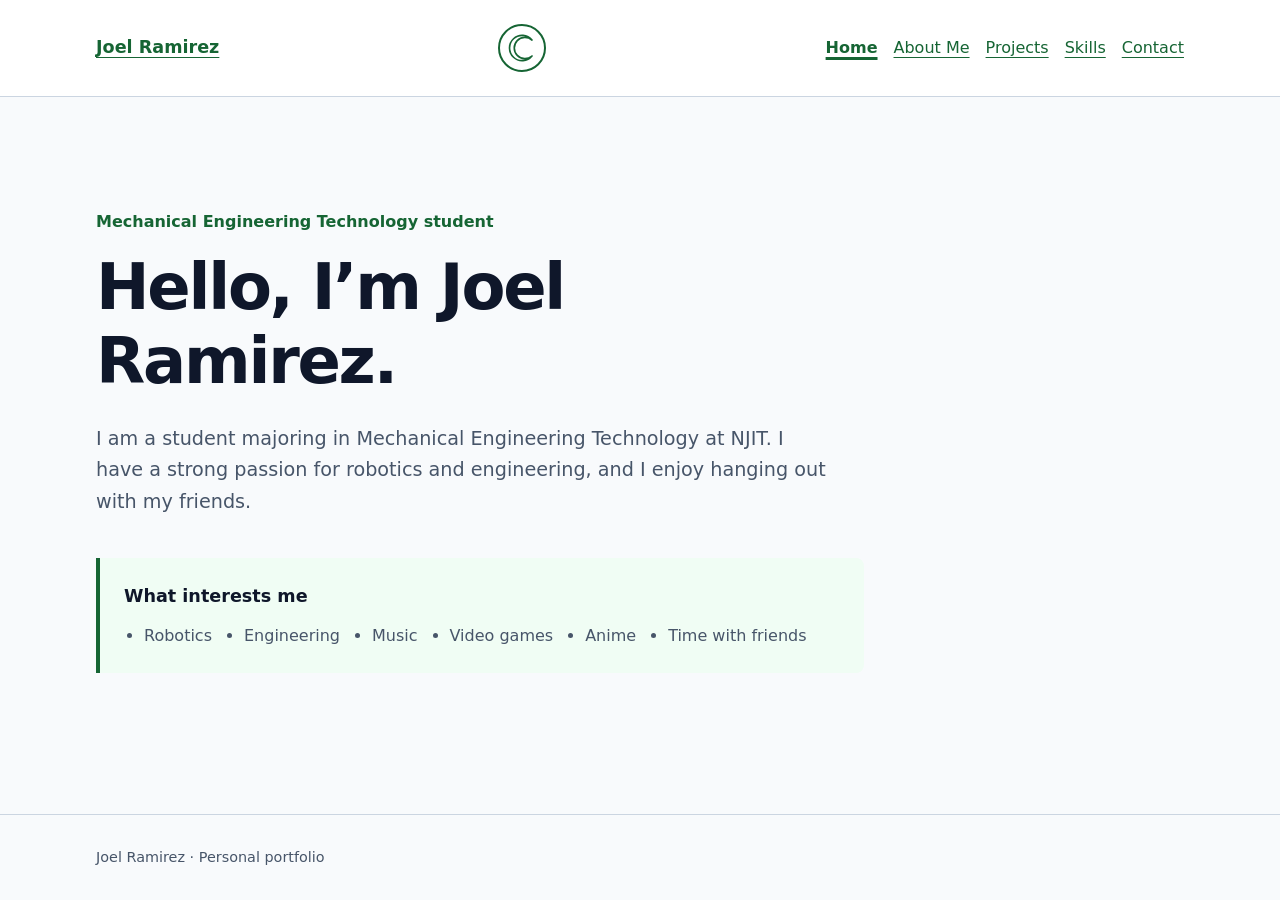
==== index.html @ ec8f8d81 "Reserve project filter space to reduce layout shifts" ====
<!DOCTYPE html>
<html lang="en">
<head>
  <meta charset="UTF-8">
  <meta name="viewport" content="width=device-width, initial-scale=1.0">
  <meta name="description" content="Meet Joel Ramirez, a Mechanical Engineering Technology student at NJIT with a passion for robotics and engineering.">
  <title>Joel Ramirez | Home</title>
  <link rel="stylesheet" href="css/styles.css?v=20261102-projects-cls">
  <script src="js/main.js" defer></script>
</head>
<body>
  <a class="skip-link" href="#main-content">Skip to main content</a>
  <header class="site-header">
    <div class="container header-content">
      <a class="site-name" href="index.html">Joel Ramirez</a>
      <div class="theme-control">
        <button class="theme-toggle" type="button" aria-label="Dark mode" aria-pressed="false" title="Switch to dark mode" hidden>
          <svg class="theme-icon theme-icon-moon" width="32" height="32" viewBox="0 0 48 48" aria-hidden="true" focusable="false">
            <path d="M39 12A19 19 0 1 0 39 36A16 16 0 1 1 39 12Z" />
          </svg>
          <svg class="theme-icon theme-icon-sun" width="32" height="32" viewBox="0 0 48 48" aria-hidden="true" focusable="false">
            <path d="M24 2v4m0 36v4M2 24h4m36 0h4M8.5 8.5l3 3m25 25 3 3m-31 0 3-3m25-25 3-3" />
            <circle cx="24" cy="24" r="14" />
            <path d="M12 20h24m-22 0v4a4 4 0 0 0 8 0v-4m4 0v4a4 4 0 0 0 8 0v-4m-15 11q5 4 10 0" />
          </svg>
        </button>
      </div>
      <button class="menu-toggle" type="button" aria-expanded="false" aria-controls="main-navigation" hidden>Menu</button>
      <nav id="main-navigation" aria-label="Main navigation">
        <a href="index.html" aria-current="page">Home</a>
        <a href="about.html">About Me</a>
        <a href="projects.html">Projects</a>
        <a href="skills.html">Skills</a>
        <a href="contact.html">Contact</a>
      </nav>
    </div>
  </header>

  <main id="main-content" class="container" tabindex="-1">
    <section class="introduction" aria-labelledby="intro-heading">
      <p class="eyebrow">Mechanical Engineering Technology student</p>
      <h1 id="intro-heading">Hello, I’m Joel Ramirez.</h1>
      <p class="intro-text">I am a student majoring in Mechanical Engineering Technology at NJIT. I have a strong passion for robotics and engineering, and I enjoy hanging out with my friends.</p>
      <div class="interests">
        <h2>What interests me</h2>
        <ul>
          <li>Robotics</li>
          <li>Engineering</li>
          <li>Music</li>
          <li>Video games</li>
          <li>Anime</li>
          <li>Time with friends</li>
        </ul>
      </div>
    </section>
  </main>

  <footer class="site-footer">
    <div class="container"><p>Joel Ramirez · Personal portfolio</p></div>
  </footer>
</body>
</html>
---- css/styles.css ----
:root {
  color-scheme: light;
  --background: #f8fafc;
  --surface: #ffffff;
  --text: #0f172a;
  --secondary: #475569;
  --green: #166534;
  --green-hover: #14532d;
  --green-light: #f0fdf4;
  --border: #cbd5e1;
  --button-text: #ffffff;
}

:root[data-theme="dark"] {
  color-scheme: dark;
  --background: #0f172a;
  --surface: #1e293b;
  --text: #f8fafc;
  --secondary: #cbd5e1;
  --green: #86efac;
  --green-hover: #bbf7d0;
  --green-light: #143326;
  --border: #64748b;
  --button-text: #0f172a;
}

* { box-sizing: border-box; }
[hidden] { display: none !important; }

body {
  margin: 0;
  min-height: 100vh;
  display: flex;
  flex-direction: column;
  background: var(--background);
  color: var(--text);
  font-family: system-ui, -apple-system, "Segoe UI", sans-serif;
  line-height: 1.65;
}

.container { width: min(100% - 2.5rem, 68rem); margin-inline: auto; }
a { color: var(--green); text-underline-offset: 0.25em; }
a:hover { color: var(--green-hover); }
:focus-visible { outline: 3px solid var(--green); outline-offset: 5px; }
.skip-link { position: absolute; top: 0.75rem; left: 1rem; padding: 0.75rem; background: var(--surface); transform: translateY(-200%); }
.skip-link:focus { transform: translateY(0); }
.site-header { background: var(--surface); border-bottom: 1px solid var(--border); }
.header-content { display: flex; flex-wrap: wrap; align-items: center; justify-content: space-between; gap: 1rem; padding-block: 1.5rem; }
.site-name { font-weight: 750; font-size: 1.1rem; }
nav { display: flex; flex-wrap: wrap; gap: 1rem; }
nav a[aria-current="page"] { font-weight: 700; text-decoration-thickness: 3px; }
main { flex: 1; }
.introduction { padding-block: clamp(3rem, 9vw, 7rem); max-width: 48rem; }
.eyebrow { color: var(--green); font-weight: 650; margin: 0 0 1rem; }
h1 { font-size: clamp(2.25rem, 6vw, 4rem); line-height: 1.15; letter-spacing: -0.035em; margin: 0 0 1.5rem; }
.intro-text { font-size: 1.2rem; color: var(--secondary); max-width: 60ch; margin: 0; }
.interests { margin-top: 2.5rem; padding: 1.5rem; background: var(--green-light); border-left: 4px solid var(--green); border-radius: 0 0.5rem 0.5rem 0; }
h2 { font-size: 1.1rem; margin: 0 0 0.75rem; }
.interests ul { display: flex; flex-wrap: wrap; gap: 0.5rem 2rem; margin: 0; padding-left: 1.25rem; color: var(--secondary); }
.site-footer { border-top: 1px solid var(--border); color: var(--secondary); font-size: 0.9rem; padding-block: 1rem; }
.skill-section { margin-top: 2rem; }
.contact-email { overflow-wrap: anywhere; }
button { font: inherit; cursor: pointer; padding: 0.5rem 1rem; color: var(--green); background: var(--surface); border: 2px solid var(--green); border-radius: 0.35rem; }
button:hover { color: var(--green-hover); border-color: var(--green-hover); background: var(--green-light); }
/* Reserve the button's space even before JavaScript reveals it. */
.theme-control { width: 3rem; height: 3rem; flex-shrink: 0; }
.theme-toggle { display: inline-flex; align-items: center; justify-content: center; width: 100%; height: 100%; padding: 0.35rem; border-radius: 50%; }
.theme-icon { display: block; width: 2rem; height: 2rem; flex-shrink: 0; fill: none; stroke: currentColor; stroke-width: 2.5; stroke-linecap: round; stroke-linejoin: round; }
.theme-icon-sun { display: none; }
:root[data-theme="dark"] .theme-icon-moon { display: none; }
:root[data-theme="dark"] .theme-icon-sun { display: block; }
.project-filters { display: flex; flex-wrap: wrap; gap: 0.75rem; margin-top: 2rem; }
/* Keep the filter rows in the layout while their controls initialize. */
.project-filters[hidden] { display: flex !important; visibility: hidden; }
.project-filters button { font-weight: 700; }
#filter-status { min-height: 1.65em; }
.project-filters button[aria-pressed="true"] { color: var(--button-text); background: var(--green); font-weight: 700; text-decoration: underline; text-underline-offset: 0.2em; }
.project-filters button[aria-pressed="true"]:hover { background: var(--green-hover); }
@media (max-width: 47.999rem) {
  #main-navigation { flex-basis: 100%; flex-direction: column; }
}

.projects-page { padding-block: 3rem; }
.project-grid { display: grid; gap: 2rem; margin-top: 2.5rem; }
.project-card { min-width: 0; background: var(--surface); border: 1px solid var(--border); border-radius: 0.5rem; overflow: hidden; }
.project-card img { display: block; width: 100%; height: auto; }
.project-content { padding: 1.5rem; }
.project-content h2 { font-size: 1.4rem; }
.project-content p:last-child { margin-bottom: 0; }
@media (min-width: 48rem) {
  .project-grid { grid-template-columns: repeat(2, minmax(0, 1fr)); align-items: start; }
}
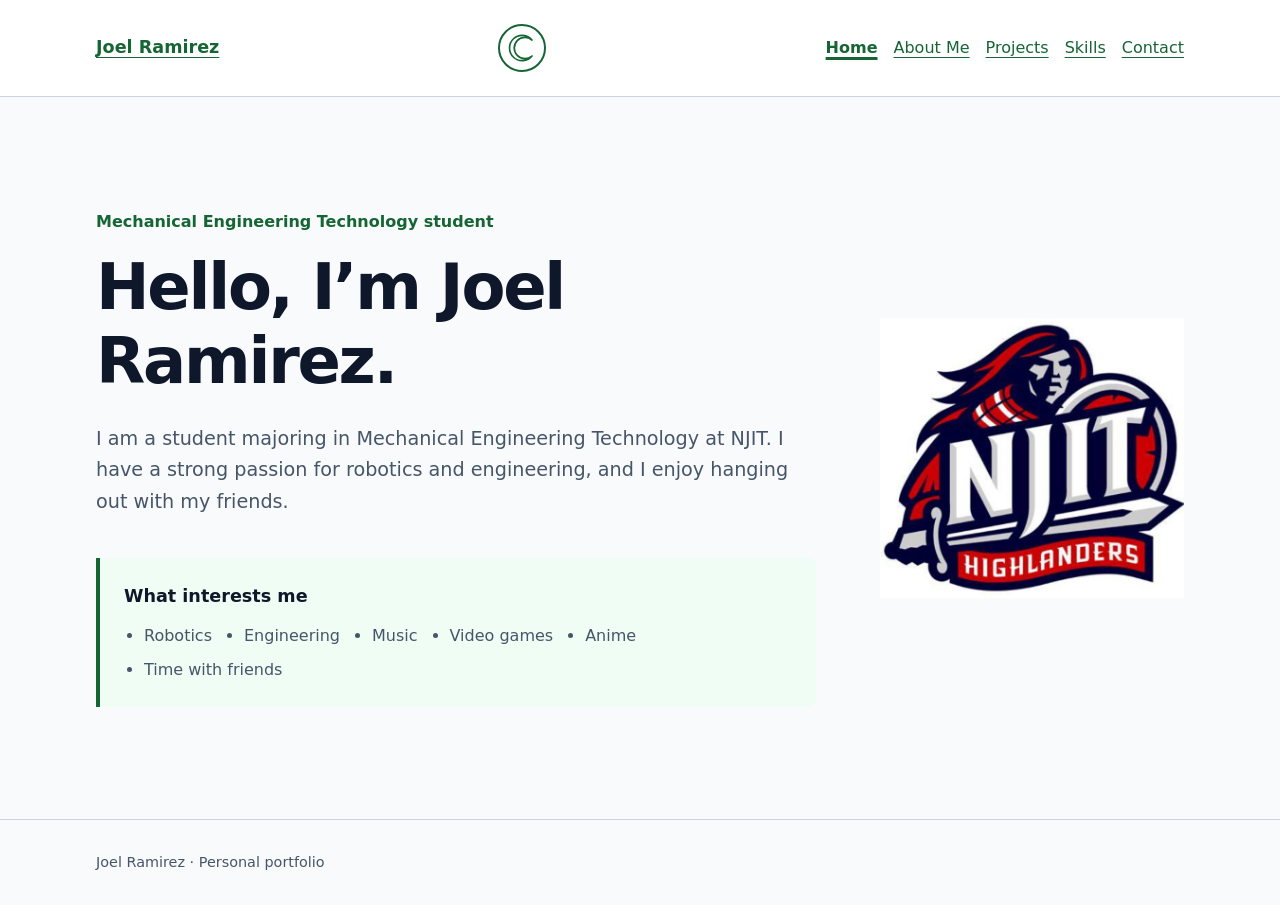
==== commit 609570a5: "Add NJIT Highlanders logo beside Home introduction" ====
--- a/index.html
+++ b/index.html
@@ -5,7 +5,7 @@
   <meta name="viewport" content="width=device-width, initial-scale=1.0">
   <meta name="description" content="Meet Joel Ramirez, a Mechanical Engineering Technology student at NJIT with a passion for robotics and engineering.">
   <title>Joel Ramirez | Home</title>
-  <link rel="stylesheet" href="css/styles.css?v=20261102-projects-cls">
+  <link rel="stylesheet" href="css/styles.css?v=20261105-home-logo">
   <script src="js/main.js" defer></script>
 </head>
 <body>
@@ -36,7 +36,7 @@
     </div>
   </header>
 
-  <main id="main-content" class="container" tabindex="-1">
+  <main id="main-content" class="container home-layout" tabindex="-1">
     <section class="introduction" aria-labelledby="intro-heading">
       <p class="eyebrow">Mechanical Engineering Technology student</p>
       <h1 id="intro-heading">Hello, I’m Joel Ramirez.</h1>
@@ -53,6 +53,9 @@
         </ul>
       </div>
     </section>
+    <div class="home-logo">
+      <img src="images/njit-highlanders-logo.png" width="321" height="297" alt="NJIT Highlanders logo.">
+    </div>
   </main>
 
   <footer class="site-footer">
--- a/css/styles.css
+++ b/css/styles.css
@@ -59,6 +59,13 @@
 .interests ul { display: flex; flex-wrap: wrap; gap: 0.5rem 2rem; margin: 0; padding-left: 1.25rem; color: var(--secondary); }
 .site-footer { border-top: 1px solid var(--border); color: var(--secondary); font-size: 0.9rem; padding-block: 1rem; }
 .skill-section { margin-top: 2rem; }
+/* The text stays together; tool images form a separate column on the right. */
+.tool-images { display: grid; align-content: start; gap: 3rem; width: min(100%, 19rem); margin-left: auto; justify-self: end; padding-bottom: 3rem; }
+.tool-images img { display: block; width: 100%; height: auto; border: 1px solid var(--border); border-radius: 0.5rem; }
+@media (min-width: 64rem) {
+  .skills-layout { display: grid; grid-template-columns: minmax(0, 1fr) 19rem; gap: 4rem; align-items: start; }
+  .tool-images { padding-top: clamp(3rem, 9vw, 7rem); }
+}
 .contact-email { overflow-wrap: anywhere; }
 button { font: inherit; cursor: pointer; padding: 0.5rem 1rem; color: var(--green); background: var(--surface); border: 2px solid var(--green); border-radius: 0.35rem; }
 button:hover { color: var(--green-hover); border-color: var(--green-hover); background: var(--green-light); }
@@ -90,3 +97,24 @@
 @media (min-width: 48rem) {
   .project-grid { grid-template-columns: repeat(2, minmax(0, 1fr)); align-items: start; }
 }
+
+/* Native disclosures keep interests usable without JavaScript. */
+.about-interests { margin-top: 2.5rem; }
+.interest-panel { margin-top: 1rem; background: var(--surface); border: 1px solid var(--border); border-radius: 0.5rem; }
+.interest-panel summary { padding: 1rem 1.25rem; cursor: pointer; font-weight: 700; color: var(--green); }
+.interest-panel summary:hover { color: var(--green-hover); background: var(--green-light); }
+.interest-panel[open] summary { border-bottom: 1px solid var(--border); }
+.interest-content { padding: 1.25rem; }
+.interest-content > p { margin-top: 0; }
+.interest-content img { display: block; max-width: 100%; height: auto; border-radius: 0.35rem; }
+.interest-gallery { display: grid; grid-template-columns: repeat(auto-fit, minmax(min(100%, 11rem), 1fr)); gap: 1.5rem; }
+.interest-gallery figure { min-width: 0; margin: 0; }
+.interest-gallery img { width: 100%; height: 13rem; object-fit: contain; }
+.interest-gallery figcaption { margin-top: 0.75rem; font-weight: 650; text-align: center; }
+
+.home-logo { width: min(100%, 19rem); margin-left: auto; padding-bottom: 3rem; }
+.home-logo img { display: block; width: 100%; height: auto; }
+@media (min-width: 64rem) {
+  .home-layout { display: grid; grid-template-columns: minmax(0, 1fr) 19rem; align-items: center; gap: 4rem; }
+  .home-logo { padding-block: 3rem; }
+}
